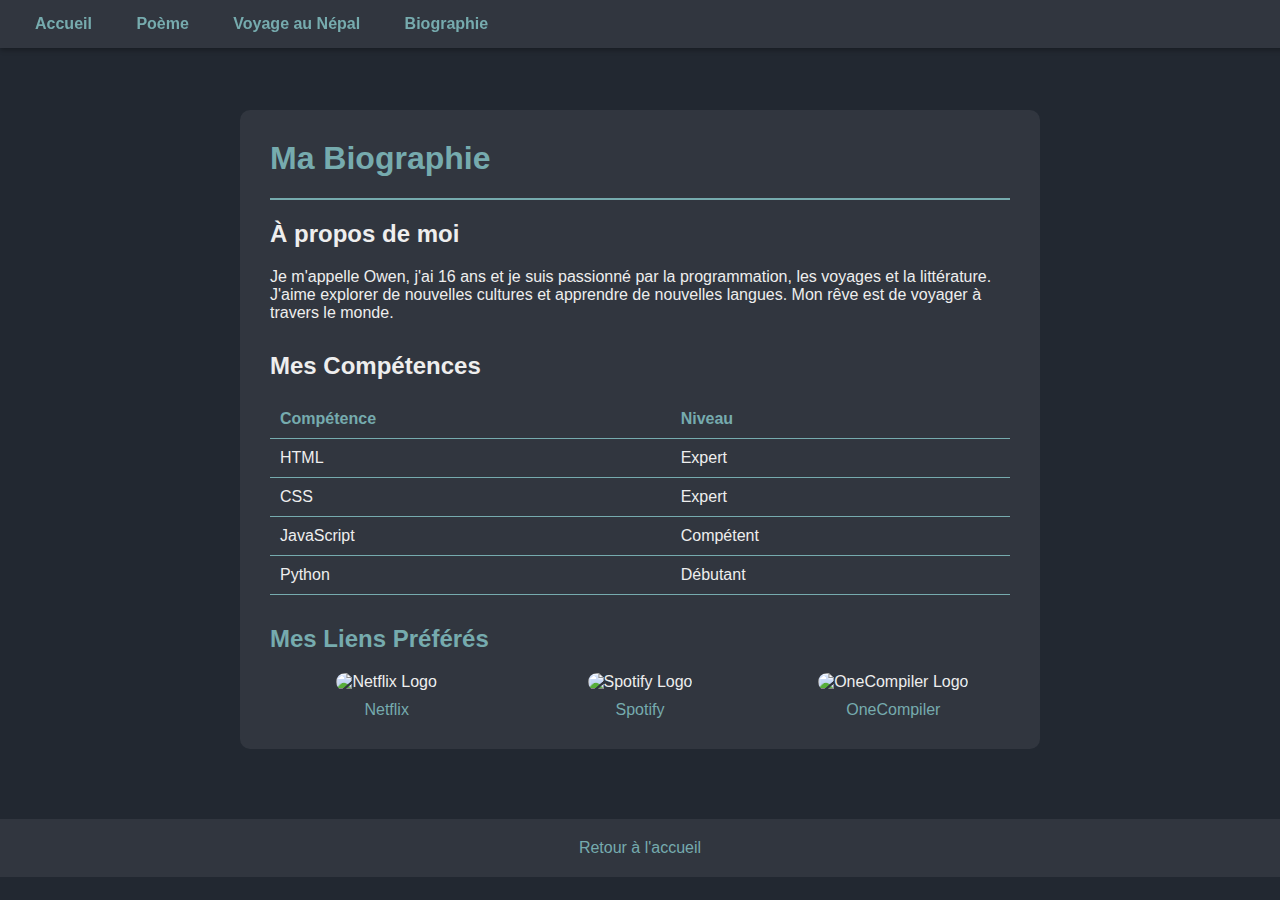
==== biographie.html @ 15c68421 "Create biographie.html" ====
<!DOCTYPE html>
<html lang="fr">
<head>
    <meta charset="UTF-8">
    <title>Biographie - Mon Site</title>
    <style>
        /* Styles communs copiés depuis index.html */
        body { margin: 0; padding: 70px 0 0; font-family: 'Segoe UI', sans-serif; background-color: #222831; color: #EEEEEE; }
        nav { position: fixed; top: 0; width: 100%; background-color: #31363F; padding: 15px; box-shadow: 0 2px 5px rgba(0,0,0,0.3); z-index: 1000; }
        nav a { color: #76ABAE; text-decoration: none; margin: 0 20px; font-weight: bold; transition: color 0.3s; }
        nav a:hover { color: #EEEEEE; }
        .container { max-width: 800px; margin: 20px auto; padding: 20px; }
        footer { background: #31363F; text-align: center; padding: 20px; margin-top: 50px; }

        .bio-box {
            background: #31363F;
            padding: 30px;
            border-radius: 10px;
            min-height: 400px;
        }

        table {
            width: 100%;
            border-collapse: collapse;
            margin-top: 20px;
        }

        th, td {
            padding: 10px;
            text-align: left;
            border-bottom: 1px solid #76ABAE;
        }

        th {
            color: #76ABAE;
        }

        .links-section {
            margin-top: 30px;
        }

        .links-section h2 {
            color: #76ABAE;
        }

        .links-grid {
            display: grid;
            grid-template-columns: repeat(auto-fit, minmax(150px, 1fr));
            gap: 20px;
            margin-top: 20px;
        }

        .link-card {
            text-align: center;
        }

        .link-card img {
            width: 100px;
            height: 100px;
            border-radius: 10px;
        }

        .link-card a {
            color: #76ABAE;
            text-decoration: none;
            display: block;
            margin-top: 10px;
        }

        .link-card a:hover {
            color: #EEEEEE;
        }
    </style>
</head>
<body>
    <!-- Barre de navigation -->
    <nav>
        <a href="index.html">Accueil</a>
        <a href="poeme.html">Poème</a>
        <a href="voyage.html">Voyage au Népal</a>
        <a href="biographie.html">Biographie</a>
    </nav>

    <!-- Contenu principal -->
    <div class="container">
        <div class="bio-box">
            <h1 style="color: #76ABAE; margin-top: 0;">Ma Biographie</h1>
            <div style="border-bottom: 2px solid #76ABAE; margin: 20px 0;"></div>
            
            <!-- Section "À propos de moi" -->
            <section>
                <h2>À propos de moi</h2>
                <p>Je m'appelle Owen, j'ai 16 ans et je suis passionné par la programmation, les voyages et la littérature. J'aime explorer de nouvelles cultures et apprendre de nouvelles langues. Mon rêve est de voyager à travers le monde.</p>
                <!-- Image locale à ajouter ici -->
                <!-- <img src="images/ma-photo.jpg" alt="Ma photo" style="width: 200px; border-radius: 10px; margin-top: 20px;"> -->
            </section>

            <!-- Section "Mes Compétences" -->
            <section style="margin-top: 30px;">
                <h2>Mes Compétences</h2>
                <table>
                    <tr>
                        <th>Compétence</th>
                        <th>Niveau</th>
                    </tr>
                    <tr>
                        <td>HTML</td>
                        <td>Expert</td>
                    </tr>
                    <tr>
                        <td>CSS</td>
                        <td>Expert</td>
                    </tr>
                    <tr>
                        <td>JavaScript</td>
                        <td>Compétent</td>
                    </tr>
                    <tr>
                        <td>Python</td>
                        <td>Débutant</td>
                    </tr>
                </table>
            </section>

            <!-- Section "Mes Liens Préférés" -->
            <section class="links-section">
                <h2>Mes Liens Préférés</h2>
                <div class="links-grid">
                    <div class="link-card">
                        <img src="https://upload.wikimedia.org/wikipedia/commons/0/08/Netflix_2015_logo.svg" alt="Netflix Logo">
                        <a href="https://www.netflix.com" target="_blank">Netflix</a>
                    </div>
                    <div class="link-card">
                        <img src="https://upload.wikimedia.org/wikipedia/commons/1/19/Spotify_logo_without_text.svg" alt="Spotify Logo">
                        <a href="https://www.spotify.com" target="_blank">Spotify</a>
                    </div>
                    <div class="link-card">
                        <img src="https://onecompiler.com/favicon.ico" alt="OneCompiler Logo">
                        <a href="https://onecompiler.com" target="_blank">OneCompiler</a>
                    </div>
                </div>
            </section>
        </div>
    </div>

    <!-- Footer avec lien de retour à l'accueil -->
    <footer>
        <a href="index.html" style="color: #76ABAE; text-decoration: none;">Retour à l'accueil</a>
    </footer>
</body>
</html>
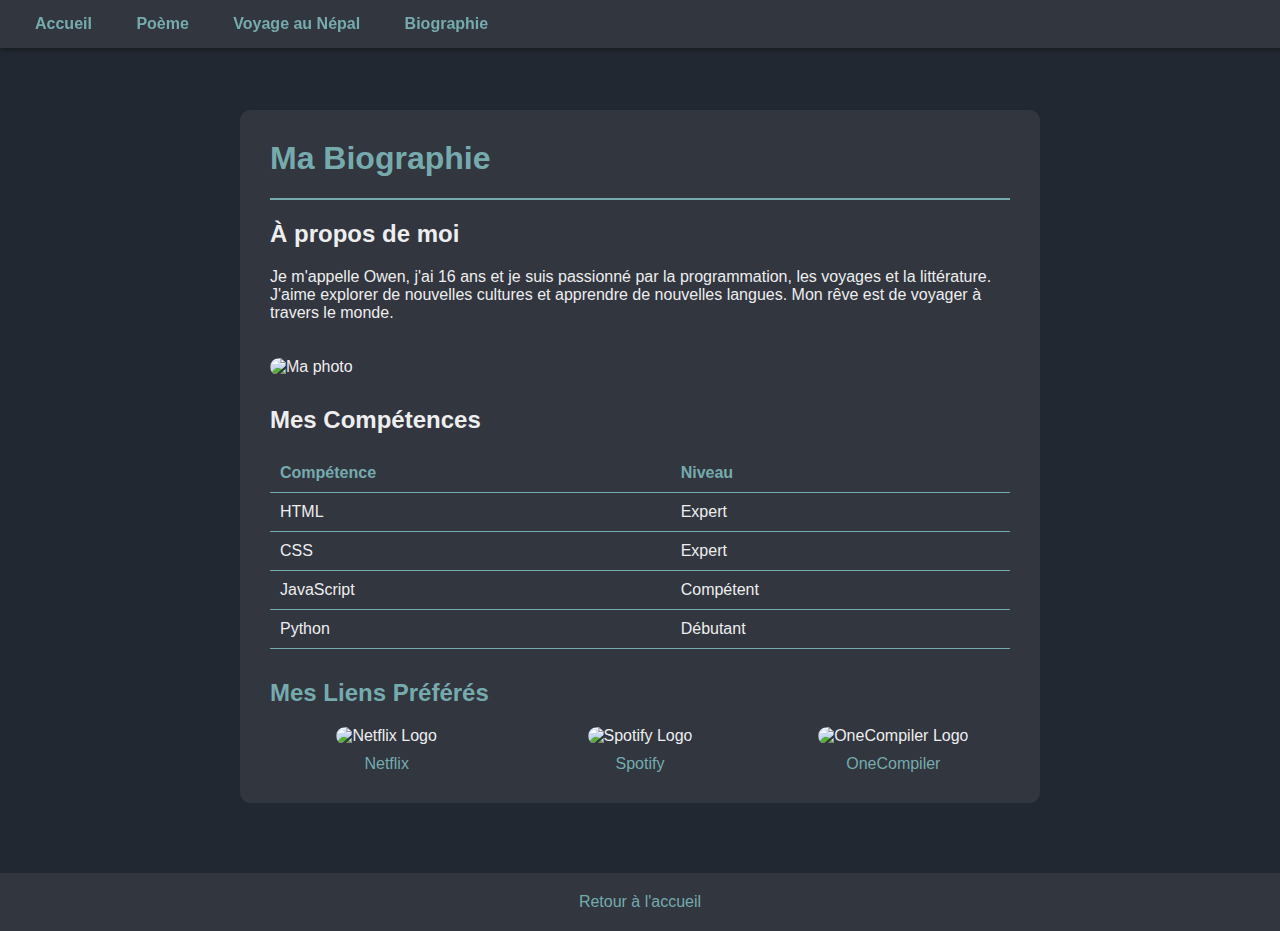
==== commit 25471b1f: "Update biographie.html" ====
--- a/biographie.html
+++ b/biographie.html
@@ -91,8 +91,8 @@
             <section>
                 <h2>À propos de moi</h2>
                 <p>Je m'appelle Owen, j'ai 16 ans et je suis passionné par la programmation, les voyages et la littérature. J'aime explorer de nouvelles cultures et apprendre de nouvelles langues. Mon rêve est de voyager à travers le monde.</p>
-                <!-- Image locale à ajouter ici -->
-                <!-- <img src="images/ma-photo.jpg" alt="Ma photo" style="width: 200px; border-radius: 10px; margin-top: 20px;"> -->
+                <!-- Image -->
+                <img src="images/portrait.png" alt="Ma photo" style="width: 200px; border-radius: 10px; margin-top: 20px;">
             </section>
 
             <!-- Section "Mes Compétences" -->
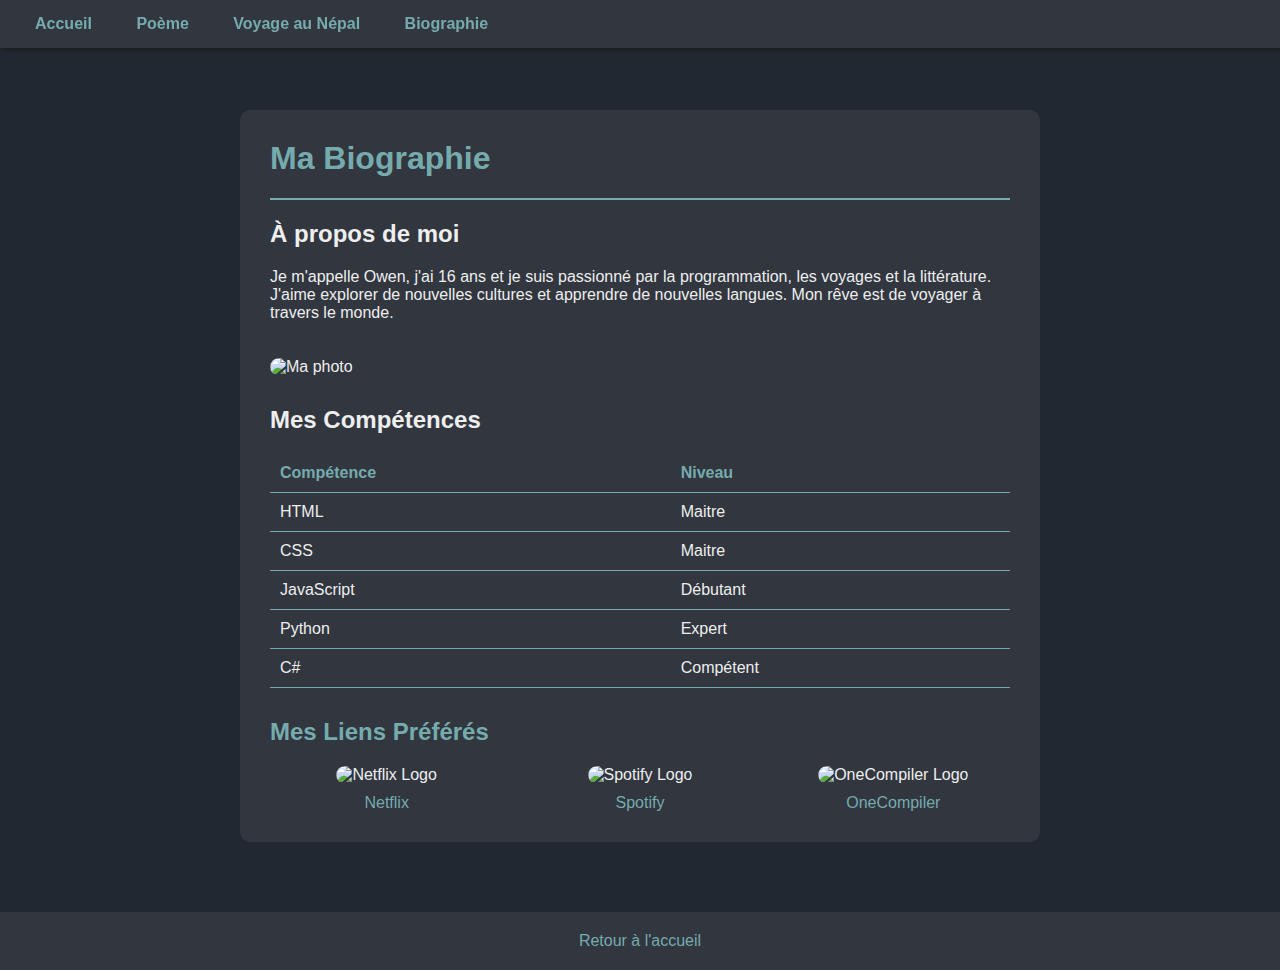
==== commit 25f70a59: "Update biographie.html" ====
--- a/biographie.html
+++ b/biographie.html
@@ -105,19 +105,23 @@
                     </tr>
                     <tr>
                         <td>HTML</td>
+                        <td>Maitre</td>
+                    </tr>
+                    <tr>
+                        <td>CSS</td>
+                        <td>Maitre</td>
+                    </tr>
+                    <tr>
+                        <td>JavaScript</td>
+                        <td>Débutant</td>
+                    </tr>
+                    <tr>
+                        <td>Python</td>
                         <td>Expert</td>
                     </tr>
                     <tr>
-                        <td>CSS</td>
-                        <td>Expert</td>
-                    </tr>
-                    <tr>
-                        <td>JavaScript</td>
+                        <td>C#</td>
                         <td>Compétent</td>
-                    </tr>
-                    <tr>
-                        <td>Python</td>
-                        <td>Débutant</td>
                     </tr>
                 </table>
             </section>
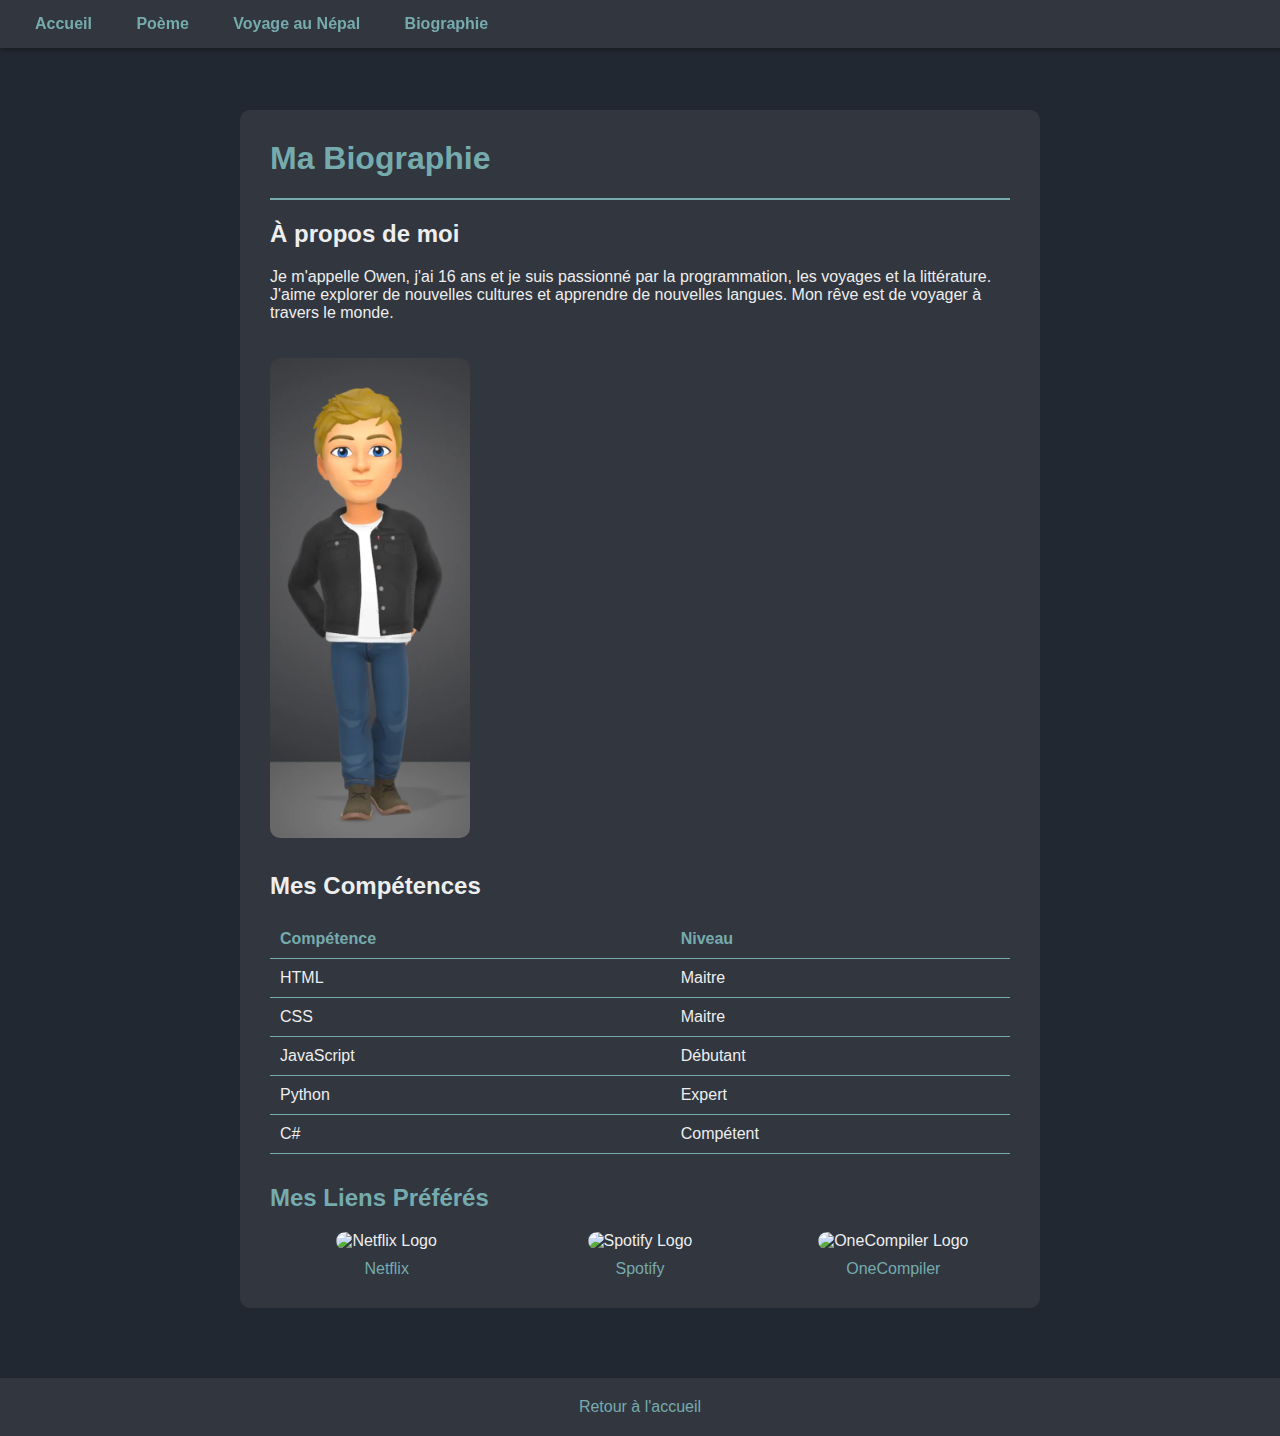
==== commit be4c9c1c: "Update biographie.html" ====
--- a/biographie.html
+++ b/biographie.html
@@ -3,14 +3,8 @@
 <head>
     <meta charset="UTF-8">
     <title>Biographie - Mon Site</title>
+    <link rel="stylesheet" href="styles.css">
     <style>
-        /* Styles communs copiés depuis index.html */
-        body { margin: 0; padding: 70px 0 0; font-family: 'Segoe UI', sans-serif; background-color: #222831; color: #EEEEEE; }
-        nav { position: fixed; top: 0; width: 100%; background-color: #31363F; padding: 15px; box-shadow: 0 2px 5px rgba(0,0,0,0.3); z-index: 1000; }
-        nav a { color: #76ABAE; text-decoration: none; margin: 0 20px; font-weight: bold; transition: color 0.3s; }
-        nav a:hover { color: #EEEEEE; }
-        .container { max-width: 800px; margin: 20px auto; padding: 20px; }
-        footer { background: #31363F; text-align: center; padding: 20px; margin-top: 50px; }
 
         .bio-box {
             background: #31363F;
--- a/styles.css
+++ b/styles.css
@@ -0,0 +1,39 @@
+/*Styles général dans tout le site*/
+body { 
+  margin: 0; 
+  padding: 70px 0 0; 
+  font-family: 'Segoe UI', sans-serif; 
+  background-color: #222831; 
+  color: #EEEEEE; 
+}
+nav { 
+  position: fixed;
+  top: 0;
+  width: 100%;
+  background-color: #31363F;
+  padding: 15px;
+  box-shadow: 0 2px 5px rgba(0,0,0,0.3);
+  z-index: 1000;
+}
+nav a { 
+  color: #76ABAE;
+  text-decoration: none;
+  margin: 0 20px;
+  font-weight: bold;
+  transition: color 0.3s;
+}
+        
+nav a:hover {
+  color: #EEEEEE;
+}
+.container {
+  max-width: 800px;
+  margin: 20px auto;
+  padding: 20px;
+}
+footer {
+  background: #31363F;
+  text-align: center; 
+  padding: 20px;
+  margin-top: 50px;
+}
